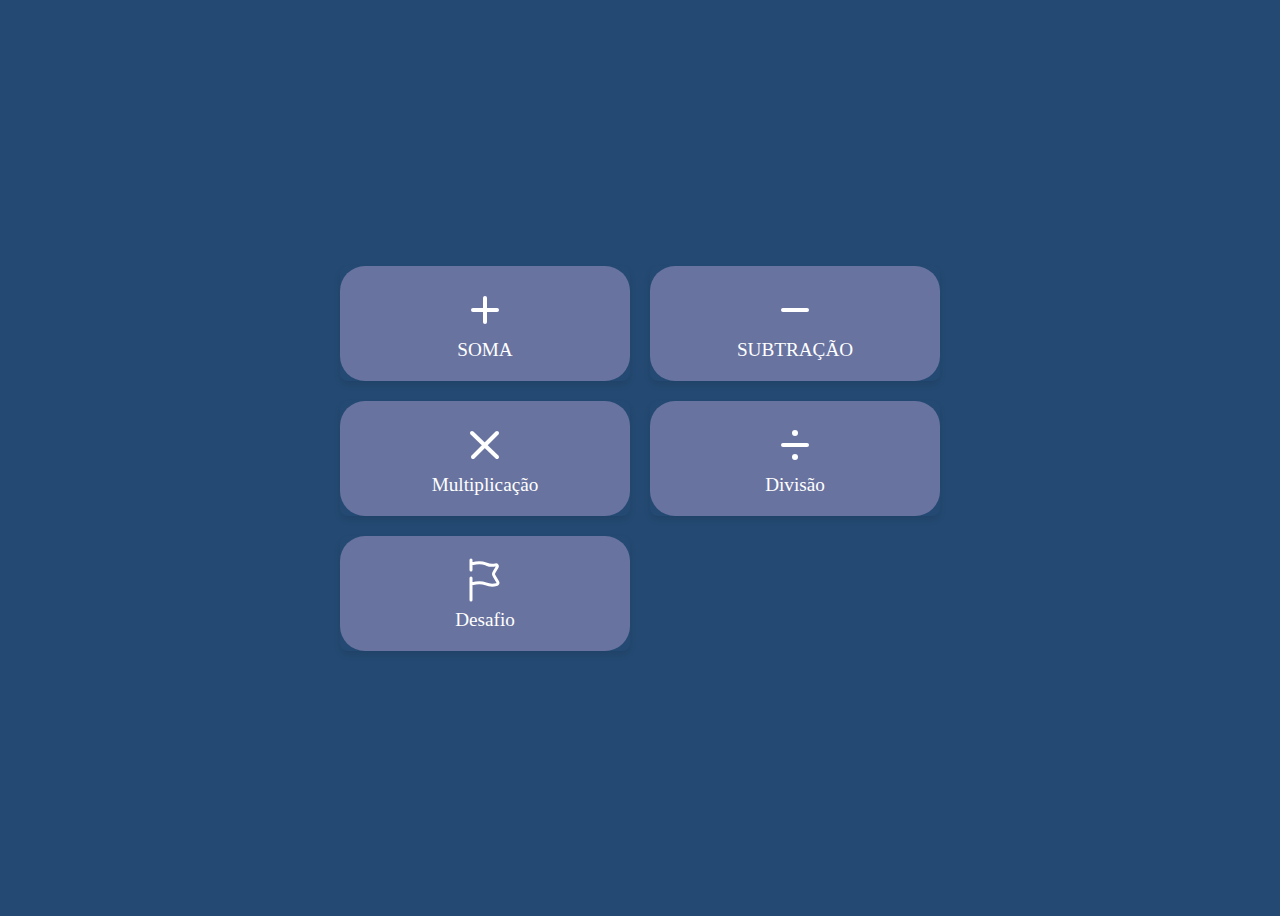
==== categorias.html @ d5618296 "Add files via upload" ====
<!DOCTYPE html>
<html lang="en">
<head>
    <meta charset="UTF-8">
    <meta name="viewport" content="width=device-width, initial-scale=1.0">
    <link rel="stylesheet" href="geral.css">
    <title>Categorias</title>
</head>
<body style="background-color: #244a73;">
    <div class="cont-categorias">
        <a id="s1" href="soma.html"><div>
            <svg width="48" height="48" viewBox="0 0 48 48" xmlns="http://www.w3.org/2000/svg" fill="none">
                <line x1="24" y1="12" x2="24" y2="36" stroke="#ffffff" stroke-width="4" stroke-linecap="round"/>
                <line x1="12" y1="24" x2="36" y2="24" stroke="#ffffff" stroke-width="4" stroke-linecap="round"/>
              </svg>
              <br>
              SOMA</div></a>

        <a id="s2" href="subtracao.html"><div>
            <svg width="48" height="48" viewBox="0 0 48 48" xmlns="http://www.w3.org/2000/svg" fill="none">
                <line x1="12" y1="24" x2="36" y2="24" stroke="#ffffff" stroke-width="4" stroke-linecap="round"/>
              </svg>
              <br>
            SUBTRAÇÃO</div></a>

        <a id="m1" href="multiplicacao.html"><div>
            <svg width="48" height="48" viewBox="0 0 48 48" xmlns="http://www.w3.org/2000/svg" fill="none" width="2px">
                <line x1="11" y1="12" x2="36" y2="36" stroke="#ffffff" stroke-width="4" stroke-linecap="round"/>
                <line x1="36" y1="12" x2="12" y2="36" stroke="#ffffff" stroke-width="4" stroke-linecap="round"/>
              </svg>
              <br>              
            Multiplicação</div></a>

        <a id="d1" href="divisao.html"><div>
            <svg width="48" height="48" viewBox="0 0 48 48" xmlns="http://www.w3.org/2000/svg" fill="none">
                <circle cx="24" cy="12" r="3" fill="#ffffff"/>
                <circle cx="24" cy="36" r="3" fill="#ffffff"/>
                <line x1="12" y1="24" x2="36" y2="24" stroke="#ffffff" stroke-width="4" stroke-linecap="round"/>
              </svg>
            <br>              
            Divisão</div></a>

        <a id="d2" href="desafio.html"><div>
            <svg width="48px" height="48px" viewBox="0 0 24 24" fill="none" xmlns="http://www.w3.org/2000/svg" stroke="#000000"><g id="SVGRepo_bgCarrier" stroke-width="0"></g><g id="SVGRepo_tracerCarrier" stroke-linecap="round" stroke-linejoin="round"></g><g id="SVGRepo_iconCarrier"> <path d="M5 22V14M5 14L7.47067 13.5059C9.1212 13.1758 10.8321 13.3328 12.3949 13.958C14.0885 14.6354 15.9524 14.7619 17.722 14.3195L17.8221 14.2945C18.4082 14.148 18.6861 13.4769 18.3753 12.9589L16.8147 10.3578C16.4732 9.78863 16.3024 9.50405 16.2619 9.19451C16.2451 9.06539 16.2451 8.93461 16.2619 8.80549C16.3024 8.49595 16.4732 8.21137 16.8147 7.64221L18.0932 5.51132C18.4278 4.9536 17.9211 4.26972 17.2901 4.42746C15.8013 4.79967 14.2331 4.69323 12.8082 4.12329L12.3949 3.95797C10.8321 3.33284 9.1212 3.17576 7.47067 3.50587L5 4M5 14V11M5 4V2M5 4V7" stroke="#ffffff" stroke-width="1.5" stroke-linecap="round"></path> </g></svg>             
              <br>
            Desafio</div></a>
    </div>
</body>
</html>
---- geral.css ----
/* GLOBAIS */
body{
    display: flex;
    justify-content: center;
    align-items: center;
    height: 100vh;
}

/* ---PÁGINA - INDEX--- */
.cont-index {
    background-color: #bf9791c4;
    backdrop-filter: blur(4px);
    text-align: center;
    width: 80%;
    max-width: 500px;
    border-radius: 15px;
    padding: 30px;
    box-shadow: 0 8px 15px rgba(0, 0, 0, 0.423);
}

h1 {
    font-size: 2rem;
    color: #192940;
}

p {
    font-size: 1.2rem;
    line-height: 1.5;
    color: #192940;
}

p button {
  font-size: 1.2rem;
  line-height: 1.5;
  color: #774e62;
}
/* Botão "Vamos Lá!" */
.vamos-la-botao{
    display: flex;
    justify-content: space-around;
    top: 20px;
    left: 20px;
  }
  
  .vamos-la-botao button {
    width: 150px;
    height: 50px;
    background-color:#d0b0c0;
    margin: 20px;
    color: #774e62;
    position: relative;
    overflow: hidden;
    font-size: 14px;
    letter-spacing: 1px;
    font-weight: 500;
    text-transform: uppercase;
    transition: all 0.3s ease;
    cursor: pointer;
    border: 0;
    display: flex;
    align-items: center;
    justify-content: center;
    border-radius: 3px;
  }
  
  .vamos-la-botao button:before, .vamos-la-botao button:after {
    content: "";
    position: absolute;
    width: 0;
    height: 2px;
    background-color: #774e62;
    transition: all 0.3s cubic-bezier(0.35, 0.1, 0.25, 1);
  }
  
  .vamos-la-botao button:before {
    right: 0;
    top: 0;
    transition: all 0.5s cubic-bezier(0.35, 0.1, 0.25, 1);
  }
  
  .vamos-la-botao button:after {
    left: 0;
    bottom: 0;
  }
  
  .vamos-la-botao button span {
    width: 100%;
    height: 100%;
    position: absolute;
    left: 0;
    top: 0;
    margin: 0;
    padding: 0;
    z-index: 1;
  }
  
  .vamos-la-botao button span:before, .vamos-la-botao button span:after {
    content: "";
    position: absolute;
    width: 2px;
    height: 0;
    background-color: #774e62;
    transition: all 0.3s cubic-bezier(0.35, 0.1, 0.25, 1);
  }
  
  .vamos-la-botao button span:before {
    right: 0;
    top: 0;
    transition: all 0.5s cubic-bezier(0.35, 0.1, 0.25, 1);
  }
  
  .vamos-la-botao button span:after {
    left: 0;
    bottom: 0;
  }
  
  .vamos-la-botao button p {
    padding: 0;
    margin: 0;
    transition: all 0.4s cubic-bezier(0.35, 0.1, 0.25, 1);
    position: absolute;
    width: 100%;
    height: 100%;
  }
  
  .vamos-la-botao button p:before, .vamos-la-botao button p:after {
    position: absolute;
    width: 100%;
    transition: all 0.4s cubic-bezier(0.35, 0.1, 0.25, 1);
    z-index: 1;
    left: 0;
  }
  
  .vamos-la-botao button p:before {
    content: attr(data-title);
    top: 50%;
    transform: translateY(-50%);
  }
  
  .vamos-la-botao button p:after {
    content: attr(data-text);
    top: 150%;
    color: #774e62;
  }
  
  .vamos-la-botao button:hover:before, .vamos-la-botao button:hover:after {
    width: 100%;
  }
  
  .vamos-la-botao button:hover span {
    z-index: 1;
  }
  
  .vamos-la-botao button:hover span:before, .vamos-la-botao button:hover span:after {
    height: 100%;
  }
  
  .vamos-la-botao button:hover p:before {
    top: -50%;
    transform: rotate(5deg);
  }
  
  .vamos-la-botao button:hover p:after {
    top: 50%;
    transform: translateY(-50%);
  }
  
  .vamos-la-botao button.start {
    box-shadow: 0px 5px 10px -10px rgba(0, 0, 0, 0.2);
    transition: all 0.2s ease;
  }
  
  .vamos-la-botao button.start p:before {
    top: -50%;
    transform: rotate(5deg);
  }
  
  .vamos-la-botao button.start p:after {
    transition: all 0s ease;
    content: attr(data-start);
    top: 50%;
    transform: translateY(-50%);
    animation: start 0.3s ease;
    animation-fill-mode: forwards;
  }
  
  @keyframes start {
    from {
      top: -50%;
    }
  }

  
  .vamos-la-botao button.start:hover:before, .vamos-la-botao button.start:hover:after {
    display: none;
  }
  
  .vamos-la-botao button.start:hover span {
    display: none;
  }
  
  .vamos-la-botao button:active {
    outline: none;
    border: none;
  }
  
  .vamos-la-botao button:focus {
    outline: 0;
  }

/* ---PÁGINA - CATEGORIAS--- */
.cont-categorias {
  display: grid;
  grid-template-columns: 1fr 1fr;
  gap: 20px;
  width: 80%;
  max-width: 600px;
}

/* Estilo dos links */
a {
  text-decoration: none;
  color: white;
}

/* Estilo dos blocos */
.cont-categorias div {
  text-align: center;
  padding: 20px;
  border-radius: 8px;
  box-shadow: 0 4px 6px rgba(0, 0, 0, 0.1);
  font-size: 1.2rem;
  transition: all 0.3s;
}

/* Estilização individual */
#s1, #s2, #m1, #d1, #d2 {
  background-color: #6973a0;
  border-radius: 25px;
}

/* Hover */
.cont-categorias div:hover {
  transform: translateY(-5px);
  box-shadow: 0 8px 16px #1e243d;
}

/* Active */
#s1:active,
#s2:active,
#m1:active,
#d1:active,
#d2:active{
  box-shadow: 0px 4px 0px #1e243d;
  position: relative;
  top: 2px;
}

/* ---PÁGINA - SOMA--- */
.cont-soma {
  background-color: rgba(111, 149, 180, 0.407);
  backdrop-filter: blur(4px);
  text-align: center;
  width: 80%;
  max-width: 500px;
  border-radius: 15px;
  padding: 30px;
  box-shadow: 0 8px 15px rgba(0, 0, 0, 0.423);
}

.cont-soma h1,
.cont-soma p{
  color: #c9ccda;
}

/* Campo de resposta */
.cont-soma input{
  background-color: rgba(165, 196, 221, 0.659);
  text-align: center;
  border-radius: 5px;
  border-style: none;
  height: 25px;
}

.cont-soma input:focus{
  background-color: rgba(120, 150, 174, 0.775);
  text-align: center;
  border-radius: 5px;
  border-style: none;
  height: 25px;
}
.cont-soma input::placeholder{
  color: #192940;
}

/* Botao de enviar resultado */
.submit-soma {
  height: 35px;
  color: #b9c0e0;
  text-align: center;
  display: inline-flex;
  align-items: center;
  justify-content: center;
  border-radius: 5px;
  --clr-font-main: hsla(0 0% 20% / 100);
  --btn-bg-1: #33417f;
  --btn-bg-2: #212c5f;
  --btn-bg-color: #b9c0e0;
  --radii: 0.5em;
  cursor: pointer;
  padding: 0.9em 1.4em;
  font-weight: 500;
  transition: 0.8s;
  background-size: 280% auto;
  background-image: linear-gradient(
    325deg,
    var(--btn-bg-2) 0%,
    var(--btn-bg-1) 55%,
    var(--btn-bg-2) 90%
  );
  border: none;
  box-shadow:
    0px 0px 20px rgba(19, 175, 223, 0.5),
    0px 5px 5px -1px rgba(73, 58, 233, 0.25),
    inset 4px 4px 8px rgba(175, 230, 255, 0.5),
    inset -4px -4px 8px rgba(172, 196, 235, 0.595);
}

.submit-soma:hover{
  border-radius: 5px;
  color: #192940;
  --clr-font-main: hsla(0 0% 20% / 100);
  --btn-bg-1: #a2aee2;
  --btn-bg-2: #717ba6;
  --btn-bg-color: #5e6688;
  --radii: 0.5em;
  cursor: pointer;
  padding: 0.9em 1.4em;
  font-weight: 500;
  transition: 0.4s;
  background-size: 280% auto;
  background-image: linear-gradient(
    325deg,
    var(--btn-bg-2) 0%,
    var(--btn-bg-1) 55%,
    var(--btn-bg-2) 90%
  );
  border: none;
  box-shadow:
    0px 0px 20px rgba(44, 44, 130, 0.685),
    0px 5px 5px -1px rgba(52, 45, 130, 0.678),
    inset 4px 4px 8px rgba(17, 19, 136, 0.625),
    inset -4px -4px 8px rgba(39, 36, 122, 0.71);
}

/* ---PÁGINA - SUBTRAÇÃO--- */
.cont-sub{
  background-color: #5c7c8ca4;
  backdrop-filter: blur(4px);
  text-align: center;
  width: 80%;
  max-width: 500px;
  border-radius: 15px;
  padding: 30px;
  box-shadow: 0 8px 15px rgba(0, 0, 0, 0.423);
}

.cont-sub h1,
.cont-sub p{
  color: #92d5e4;
}

/* Campo de resposta */
.cont-sub input{
  background-color: rgba(152, 197, 234, 0.859);
  text-align: center;
  border-radius: 5px;
  border-style: none;
  height: 25px;
}

.cont-sub input:focus{
  background-color: rgba(120, 161, 194, 0.859);
  text-align: center;
  border-radius: 5px;
  border-style: none;
  height: 25px;
}
.cont-sub input::placeholder{
  color: #192940;
}

/* Botao de enviar resultado */
.submit-sub {
  height: 35px;
  color: #d5d9eb;
  text-align: center;
  display: inline-flex;
  align-items: center;
  justify-content: center;
  border-radius: 5px;
  --clr-font-main: hsla(0 0% 20% / 100);
  --btn-bg-1: #0c113d;
  --btn-bg-2: #0b1f29;
  --btn-bg-color: #4a5c82;
  --radii: 0.5em;
  cursor: pointer;
  padding: 0.9em 1.4em;
  font-weight: 500;
  transition: 0.8s;
  background-size: 280% auto;
  background-image: linear-gradient(
    325deg,
    var(--btn-bg-2) 0%,
    var(--btn-bg-1) 55%,
    var(--btn-bg-2) 90%
  );
  border: none;
  box-shadow:
    0px 0px 20px rgba(6, 43, 55, 0.365),
    0px 5px 5px -1px #071c35,
    inset 4px 4px 8px #032d42,
    inset -4px -4px 8px #5c7c8c;
}

.submit-sub:hover{
  border-radius: 5px;
  color: #e5e8ec;
  --clr-font-main: hsla(0 0% 20% / 100);
  --btn-bg-1: #393c5f;
  --btn-bg-2: #1e3a48;
  --btn-bg-color: #4a5c82;
  --radii: 0.5em;
  cursor: pointer;
  padding: 0.9em 1.4em;
  font-weight: 500;
  transition: 0.4s;
  background-size: 280% auto;
  background-image: linear-gradient(
    325deg,
    var(--btn-bg-2) 0%,
    var(--btn-bg-1) 55%,
    var(--btn-bg-2) 90%
  );
  border: none;
  box-shadow:
    0px 0px 20px #52cfebc4,
    0px 5px 5px -1px rgba(88, 142, 173, 0.678),
    inset 4px 4px 8px rgba(7, 92, 128, 0.625),
    inset -4px -4px 8px rgba(139, 167, 220, 0.566);
}
/* ---PÁGINA - MULTIPLICAÇÃO--- */
.cont-multi{
  background-color: #614046a4;
  backdrop-filter: blur(4px);
  text-align: center;
  width: 80%;
  max-width: 500px;
  border-radius: 15px;
  padding: 30px;
  box-shadow: 0 8px 15px rgba(0, 0, 0, 0.423);
}

.cont-multi h1,
.cont-multi p{
  color: #8c81bc;
}

/* Campo de resposta */
.cont-multi input{
  background-color: #63598c;
  color: #dce0f0;
  text-align: center;
  border-radius: 5px;
  border-style: none;
  height: 25px;
}

.cont-multi input:focus{
  background-color: #504871;
  text-align: center;
  border-radius: 5px;
  border-style: none;
  height: 25px;
}
.cont-multi input::placeholder{
  color: #dce0f0;
}

/* Botao de enviar resultado */
.submit-mult{
  height: 35px;
  color: #d5d9eb;
  text-align: center;
  display: inline-flex;
  align-items: center;
  justify-content: center;
  border-radius: 5px;
  --clr-font-main: hsla(0 0% 20% / 100);
  --btn-bg-1: #3d0c0c;
  --btn-bg-2: #3d0c0c;
  --btn-bg-color: #612727;
  --radii: 0.5em;
  cursor: pointer;
  padding: 0.9em 1.4em;
  font-weight: 500;
  transition: 0.8s;
  background-size: 280% auto;
  background-image: linear-gradient(
    325deg,
    var(--btn-bg-2) 0%,
    var(--btn-bg-1) 55%,
    var(--btn-bg-2) 90%
  );
  border: none;
  box-shadow:
    0px 0px 20px #8c81bc,
    0px 5px 5px -1px #614046a4,
    inset 4px 4px 8px #8c81bc7a,
    inset -4px -4px 8px #8c5c5c;
}

.submit-mult:hover{
  border-radius: 5px;
  color: #e5e8ec;
  --clr-font-main: hsla(0 0% 20% / 100);
  --btn-bg-1: #612727;
  --btn-bg-2:#3d0c0c;
  --btn-bg-color: #3d0c0c;
  --radii: 0.5em;
  cursor: pointer;
  padding: 0.9em 1.4em;
  font-weight: 500;
  transition: 0.4s;
  background-size: 280% auto;
  background-image: linear-gradient(
    325deg,
    var(--btn-bg-2) 0%,
    var(--btn-bg-1) 55%,
    var(--btn-bg-2) 90%
  );
  border: none;
  box-shadow:
    0px 0px 20px #8c5c5c,
    0px 5px 5px -1px #8c81bc7a,
    inset 4px 4px 8px #8c81bc,
    inset -4px -4px 8px #8c81bc;
}
/* ---PÁGINA - DIVISÃO--- */

/* ---PÁGINA - DESAFIO--- */
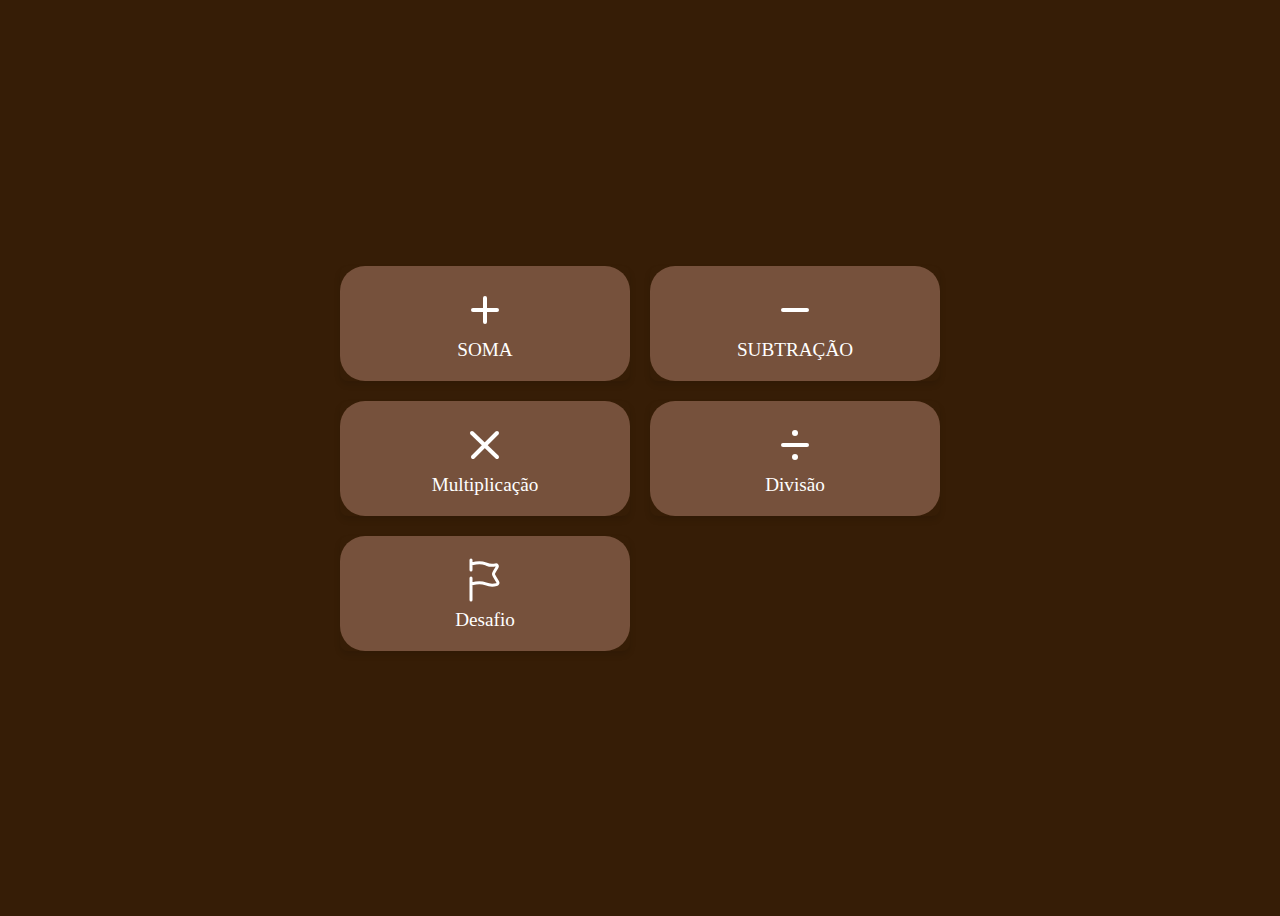
==== commit 6813b61b: "Add files via upload" ====
--- a/categorias.html
+++ b/categorias.html
@@ -6,7 +6,7 @@
     <link rel="stylesheet" href="geral.css">
     <title>Categorias</title>
 </head>
-<body style="background-color: #244a73;">
+<body>
     <div class="cont-categorias">
         <a id="s1" href="soma.html"><div>
             <svg width="48" height="48" viewBox="0 0 48 48" xmlns="http://www.w3.org/2000/svg" fill="none">
--- a/geral.css
+++ b/geral.css
@@ -4,35 +4,36 @@
     justify-content: center;
     align-items: center;
     height: 100vh;
+    background-color:#361d06;
 }
 
 /* ---PÁGINA - INDEX--- */
 .cont-index {
-    background-color: #bf9791c4;
+    background-color:#76513c;
     backdrop-filter: blur(4px);
     text-align: center;
     width: 80%;
     max-width: 500px;
     border-radius: 15px;
     padding: 30px;
-    box-shadow: 0 8px 15px rgba(0, 0, 0, 0.423);
+    box-shadow: 0 8px 15px #9e6431b4;
 }
 
 h1 {
     font-size: 2rem;
-    color: #192940;
+    color:#eee6dd;
 }
 
 p {
     font-size: 1.2rem;
     line-height: 1.5;
-    color: #192940;
+    color: #eee6dd;
 }
 
 p button {
   font-size: 1.2rem;
   line-height: 1.5;
-  color: #774e62;
+  color:#eee6dd;
 }
 /* Botão "Vamos Lá!" */
 .vamos-la-botao{
@@ -45,9 +46,9 @@
   .vamos-la-botao button {
     width: 150px;
     height: 50px;
-    background-color:#d0b0c0;
+    background-color:#976548;
     margin: 20px;
-    color: #774e62;
+    color: #eee6dd;
     position: relative;
     overflow: hidden;
     font-size: 14px;
@@ -68,7 +69,7 @@
     position: absolute;
     width: 0;
     height: 2px;
-    background-color: #774e62;
+    background-color: #c97e3c;
     transition: all 0.3s cubic-bezier(0.35, 0.1, 0.25, 1);
   }
   
@@ -99,7 +100,7 @@
     position: absolute;
     width: 2px;
     height: 0;
-    background-color: #774e62;
+    background-color:#c97e3c;
     transition: all 0.3s cubic-bezier(0.35, 0.1, 0.25, 1);
   }
   
@@ -140,7 +141,7 @@
   .vamos-la-botao button p:after {
     content: attr(data-text);
     top: 150%;
-    color: #774e62;
+    color: #eee6dd;
   }
   
   .vamos-la-botao button:hover:before, .vamos-la-botao button:hover:after {
@@ -235,14 +236,14 @@
 
 /* Estilização individual */
 #s1, #s2, #m1, #d1, #d2 {
-  background-color: #6973a0;
+  background-color: #76513c;
   border-radius: 25px;
 }
 
 /* Hover */
 .cont-categorias div:hover {
   transform: translateY(-5px);
-  box-shadow: 0 8px 16px #1e243d;
+  box-shadow: 0 8px 16px #c97e3c3b;;
 }
 
 /* Active */
@@ -251,14 +252,14 @@
 #m1:active,
 #d1:active,
 #d2:active{
-  box-shadow: 0px 4px 0px #1e243d;
+  box-shadow: 0px 4px 0px #c97e3c33;
   position: relative;
   top: 2px;
 }
 
 /* ---PÁGINA - SOMA--- */
-.cont-soma {
-  background-color: rgba(111, 149, 180, 0.407);
+.container-operacoes {
+  background-color:#76513c;
   backdrop-filter: blur(4px);
   text-align: center;
   width: 80%;
@@ -268,44 +269,45 @@
   box-shadow: 0 8px 15px rgba(0, 0, 0, 0.423);
 }
 
-.cont-soma h1,
-.cont-soma p{
-  color: #c9ccda;
+.container-operacoes h1,
+.container-operacoes p{
+  color:  #eee6dd;
 }
 
 /* Campo de resposta */
-.cont-soma input{
-  background-color: rgba(165, 196, 221, 0.659);
+.container-operacoes input{
+  background-color:#975922d3;
   text-align: center;
   border-radius: 5px;
   border-style: none;
   height: 25px;
 }
 
-.cont-soma input:focus{
-  background-color: rgba(120, 150, 174, 0.775);
+.container-operacoes input:focus{
+  background-color: #7a471bd3;
   text-align: center;
   border-radius: 5px;
   border-style: none;
   height: 25px;
 }
-.cont-soma input::placeholder{
-  color: #192940;
+
+.container-operacoes input::placeholder{
+  color: #eee6dd; 
 }
 
 /* Botao de enviar resultado */
-.submit-soma {
+.submit{
   height: 35px;
-  color: #b9c0e0;
+  color: #eee6dd;
   text-align: center;
   display: inline-flex;
   align-items: center;
   justify-content: center;
   border-radius: 5px;
   --clr-font-main: hsla(0 0% 20% / 100);
-  --btn-bg-1: #33417f;
-  --btn-bg-2: #212c5f;
-  --btn-bg-color: #b9c0e0;
+  --btn-bg-1: #b36335;
+  --btn-bg-2: #976548;
+  --btn-bg-color: #7a471bd3;
   --radii: 0.5em;
   cursor: pointer;
   padding: 0.9em 1.4em;
@@ -320,19 +322,19 @@
   );
   border: none;
   box-shadow:
-    0px 0px 20px rgba(19, 175, 223, 0.5),
-    0px 5px 5px -1px rgba(73, 58, 233, 0.25),
-    inset 4px 4px 8px rgba(175, 230, 255, 0.5),
-    inset -4px -4px 8px rgba(172, 196, 235, 0.595);
-}
-
-.submit-soma:hover{
+    0px 0px 20px #c27e42d3,
+    0px 5px 5px -1px #c27e42d3,
+    inset 4px 4px 8px #c27e42d3,
+    inset -4px -4px 8px #c27e42d3;
+}
+
+.submit:hover{
   border-radius: 5px;
-  color: #192940;
+  color: #eee6dd;
   --clr-font-main: hsla(0 0% 20% / 100);
-  --btn-bg-1: #a2aee2;
-  --btn-bg-2: #717ba6;
-  --btn-bg-color: #5e6688;
+  --btn-bg-1: #976548;
+  --btn-bg-2: #b36335;
+  --btn-bg-color: #7a471bd3;
   --radii: 0.5em;
   cursor: pointer;
   padding: 0.9em 1.4em;
@@ -347,205 +349,8 @@
   );
   border: none;
   box-shadow:
-    0px 0px 20px rgba(44, 44, 130, 0.685),
-    0px 5px 5px -1px rgba(52, 45, 130, 0.678),
-    inset 4px 4px 8px rgba(17, 19, 136, 0.625),
-    inset -4px -4px 8px rgba(39, 36, 122, 0.71);
-}
-
-/* ---PÁGINA - SUBTRAÇÃO--- */
-.cont-sub{
-  background-color: #5c7c8ca4;
-  backdrop-filter: blur(4px);
-  text-align: center;
-  width: 80%;
-  max-width: 500px;
-  border-radius: 15px;
-  padding: 30px;
-  box-shadow: 0 8px 15px rgba(0, 0, 0, 0.423);
-}
-
-.cont-sub h1,
-.cont-sub p{
-  color: #92d5e4;
-}
-
-/* Campo de resposta */
-.cont-sub input{
-  background-color: rgba(152, 197, 234, 0.859);
-  text-align: center;
-  border-radius: 5px;
-  border-style: none;
-  height: 25px;
-}
-
-.cont-sub input:focus{
-  background-color: rgba(120, 161, 194, 0.859);
-  text-align: center;
-  border-radius: 5px;
-  border-style: none;
-  height: 25px;
-}
-.cont-sub input::placeholder{
-  color: #192940;
-}
-
-/* Botao de enviar resultado */
-.submit-sub {
-  height: 35px;
-  color: #d5d9eb;
-  text-align: center;
-  display: inline-flex;
-  align-items: center;
-  justify-content: center;
-  border-radius: 5px;
-  --clr-font-main: hsla(0 0% 20% / 100);
-  --btn-bg-1: #0c113d;
-  --btn-bg-2: #0b1f29;
-  --btn-bg-color: #4a5c82;
-  --radii: 0.5em;
-  cursor: pointer;
-  padding: 0.9em 1.4em;
-  font-weight: 500;
-  transition: 0.8s;
-  background-size: 280% auto;
-  background-image: linear-gradient(
-    325deg,
-    var(--btn-bg-2) 0%,
-    var(--btn-bg-1) 55%,
-    var(--btn-bg-2) 90%
-  );
-  border: none;
-  box-shadow:
-    0px 0px 20px rgba(6, 43, 55, 0.365),
-    0px 5px 5px -1px #071c35,
-    inset 4px 4px 8px #032d42,
-    inset -4px -4px 8px #5c7c8c;
-}
-
-.submit-sub:hover{
-  border-radius: 5px;
-  color: #e5e8ec;
-  --clr-font-main: hsla(0 0% 20% / 100);
-  --btn-bg-1: #393c5f;
-  --btn-bg-2: #1e3a48;
-  --btn-bg-color: #4a5c82;
-  --radii: 0.5em;
-  cursor: pointer;
-  padding: 0.9em 1.4em;
-  font-weight: 500;
-  transition: 0.4s;
-  background-size: 280% auto;
-  background-image: linear-gradient(
-    325deg,
-    var(--btn-bg-2) 0%,
-    var(--btn-bg-1) 55%,
-    var(--btn-bg-2) 90%
-  );
-  border: none;
-  box-shadow:
-    0px 0px 20px #52cfebc4,
-    0px 5px 5px -1px rgba(88, 142, 173, 0.678),
-    inset 4px 4px 8px rgba(7, 92, 128, 0.625),
-    inset -4px -4px 8px rgba(139, 167, 220, 0.566);
-}
-/* ---PÁGINA - MULTIPLICAÇÃO--- */
-.cont-multi{
-  background-color: #614046a4;
-  backdrop-filter: blur(4px);
-  text-align: center;
-  width: 80%;
-  max-width: 500px;
-  border-radius: 15px;
-  padding: 30px;
-  box-shadow: 0 8px 15px rgba(0, 0, 0, 0.423);
-}
-
-.cont-multi h1,
-.cont-multi p{
-  color: #8c81bc;
-}
-
-/* Campo de resposta */
-.cont-multi input{
-  background-color: #63598c;
-  color: #dce0f0;
-  text-align: center;
-  border-radius: 5px;
-  border-style: none;
-  height: 25px;
-}
-
-.cont-multi input:focus{
-  background-color: #504871;
-  text-align: center;
-  border-radius: 5px;
-  border-style: none;
-  height: 25px;
-}
-.cont-multi input::placeholder{
-  color: #dce0f0;
-}
-
-/* Botao de enviar resultado */
-.submit-mult{
-  height: 35px;
-  color: #d5d9eb;
-  text-align: center;
-  display: inline-flex;
-  align-items: center;
-  justify-content: center;
-  border-radius: 5px;
-  --clr-font-main: hsla(0 0% 20% / 100);
-  --btn-bg-1: #3d0c0c;
-  --btn-bg-2: #3d0c0c;
-  --btn-bg-color: #612727;
-  --radii: 0.5em;
-  cursor: pointer;
-  padding: 0.9em 1.4em;
-  font-weight: 500;
-  transition: 0.8s;
-  background-size: 280% auto;
-  background-image: linear-gradient(
-    325deg,
-    var(--btn-bg-2) 0%,
-    var(--btn-bg-1) 55%,
-    var(--btn-bg-2) 90%
-  );
-  border: none;
-  box-shadow:
-    0px 0px 20px #8c81bc,
-    0px 5px 5px -1px #614046a4,
-    inset 4px 4px 8px #8c81bc7a,
-    inset -4px -4px 8px #8c5c5c;
-}
-
-.submit-mult:hover{
-  border-radius: 5px;
-  color: #e5e8ec;
-  --clr-font-main: hsla(0 0% 20% / 100);
-  --btn-bg-1: #612727;
-  --btn-bg-2:#3d0c0c;
-  --btn-bg-color: #3d0c0c;
-  --radii: 0.5em;
-  cursor: pointer;
-  padding: 0.9em 1.4em;
-  font-weight: 500;
-  transition: 0.4s;
-  background-size: 280% auto;
-  background-image: linear-gradient(
-    325deg,
-    var(--btn-bg-2) 0%,
-    var(--btn-bg-1) 55%,
-    var(--btn-bg-2) 90%
-  );
-  border: none;
-  box-shadow:
-    0px 0px 20px #8c5c5c,
-    0px 5px 5px -1px #8c81bc7a,
-    inset 4px 4px 8px #8c81bc,
-    inset -4px -4px 8px #8c81bc;
-}
-/* ---PÁGINA - DIVISÃO--- */
-
-/* ---PÁGINA - DESAFIO--- */+    0px 0px 20px #f3994ae1,
+    0px 5px 5px -1px #f3994ae1,
+    inset 4px 4px 8px #f3994ae1,
+    inset -4px -4px 8px #f3994ae1;
+}